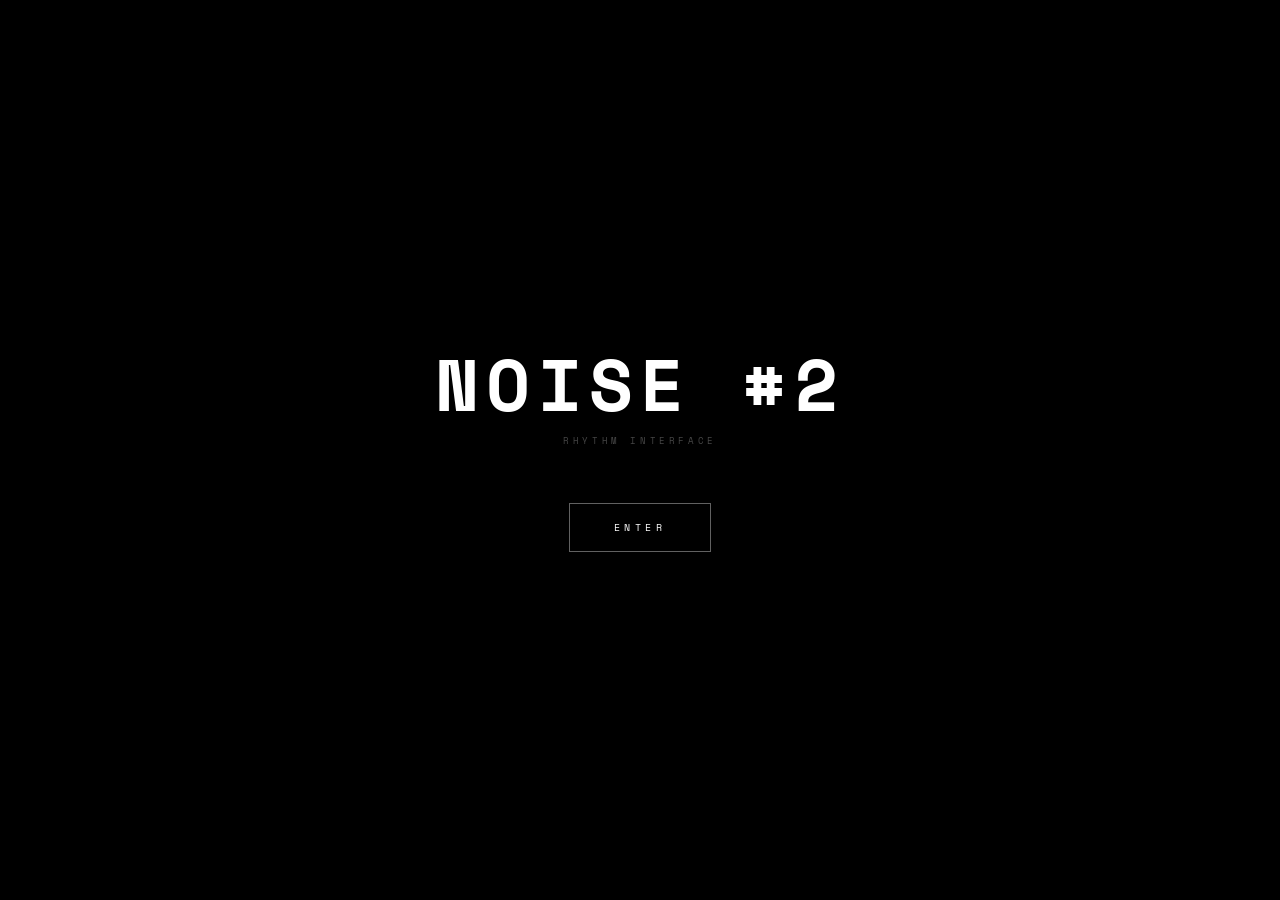
==== index.html @ 827c6259 "First commint" ====
<!DOCTYPE html>
<html lang="en">
<head>
<meta charset="UTF-8" />
<meta name="viewport" content="width=device-width, initial-scale=1.0, user-scalable=no, viewport-fit=cover" />
<meta name="apple-mobile-web-app-capable" content="yes" />
<meta name="apple-mobile-web-app-status-bar-style" content="black-translucent" />
<meta name="theme-color" content="#000000" />
<title>NOISE #1</title>
<link rel="icon" type="image/x-icon" href="favicon.ico" />
<link rel="preconnect" href="https://fonts.googleapis.com" />
<link rel="preconnect" href="https://fonts.gstatic.com" crossorigin />
<link href="https://fonts.googleapis.com/css2?family=Space+Mono:wght@400;700&display=swap" rel="stylesheet" />
<link rel="stylesheet" href="style/style.css" />
</head>
<body>
<div id="game">

  <!-- Entry overlay ─────────────────────── -->
  <div id="enter-overlay">
    <div id="enter-title-block">
      <div id="enter-title">NOISE #2</div>
      <div id="enter-sub">rhythm interface</div>
    </div>
    <button id="enter-button">ENTER</button>
  </div>

  <!-- Transport ─────────────────────────── -->
  <div id="transport">
    <span id="title">NOISE—1</span>
    <div class="transport-right">
    <a href="settings.html" id="settings-link">SETTINGS</a>
    <button id="play-btn">
      <span class="icon" id="play-icon">▶</span>
      <span id="play-label">PLAY</span>
    </button>
    </div>
  </div>

  <!-- Columns ───────────────────────────── -->
  <div class="column" id="col-0"></div>
  <div class="column" id="col-1"></div>
  <div class="column" id="col-2"></div>
  <div class="column" id="col-3"></div>

  <!-- Hit line ──────────────────────────── -->
  <div id="hit-line"></div>
  <div id="hit-line-mid"></div>

  <!-- Tap buttons ───────────────────────── -->
  <div id="controls">
    <div class="btn" data-col="0"><span class="btn-label">I</span></div>
    <div class="btn" data-col="1"><span class="btn-label">II</span></div>
    <div class="btn" data-col="2"><span class="btn-label">III</span></div>
    <div class="btn" data-col="3"><span class="btn-label">IV</span></div>
  </div>

</div>

<script src="https://cdn.cycling74.com/rnbo/1.4.2/rnbo.min.js"></script>
<script src="js/guardrails.js"></script>
<script src="js/db.js"></script>
<script src="js/app.js"></script>
</body>
</html>
---- style/style.css ----
/* ── Reset & base ─────────────────────────── */
*, *::before, *::after { box-sizing: border-box; margin: 0; padding: 0; }

:root {
  --mono: 'Space Mono', 'Courier New', monospace;
  --transport-h: 52px;
  --controls-h: 88px;
}

body {
  background: #000;
  overflow: hidden;
  font-family: var(--mono);
  -webkit-user-select: none;
  user-select: none;
  touch-action: none;
  /* prevent iOS overscroll bounce */
  position: fixed;
  width: 100%;
  height: 100%;
}

/* ── Game container ───────────────────────── */
#game {
  position: fixed;
  inset: 0;
}

/* ── Transport bar ────────────────────────── */
#transport {
  position: absolute;
  top: 0; left: 0;
  width: 100%;
  height: var(--transport-h);
  display: flex;
  align-items: center;
  justify-content: space-between;
  padding: 0 18px 0 20px;
  z-index: 20;
  background: #000;
  border-bottom: 1px solid #151515;
}

#title {
  font-size: 10px;
  letter-spacing: 0.28em;
  color: rgba(255,255,255,0.35);
  text-transform: uppercase;
}

#play-btn {
  display: flex;
  align-items: center;
  gap: 7px;
  background: transparent;
  border: 1px solid rgba(255,255,255,0.28);
  color: #fff;
  font-family: var(--mono);
  font-size: 9px;
  letter-spacing: 0.32em;
  text-transform: uppercase;
  height: 30px;
  padding: 0 14px;
  cursor: pointer;
  transition: background 0.12s, border-color 0.12s, color 0.12s;
  -webkit-tap-highlight-color: transparent;
  touch-action: manipulation;
}

#play-btn .icon { font-size: 7px; line-height: 1; }

.transport-right {
  display: flex;
  align-items: center;
  gap: 16px;
}

#settings-link {
  font-size: 8px;
  letter-spacing: 0.3em;
  color: rgba(255,255,255,0.25);
  text-decoration: none;
  text-transform: uppercase;
  -webkit-tap-highlight-color: transparent;
  touch-action: manipulation;
  transition: color 0.12s;
}
#settings-link:hover { color: rgba(255,255,255,0.65); }

#play-btn.playing {
  background: #fff;
  border-color: #fff;
  color: #000;
}

/* ── Columns ──────────────────────────────── */
.column {
  position: absolute;
  width: 25%;
  overflow: hidden;
}

#col-0 { left: 0%;  border-right: 1px solid #111; }
#col-1 { left: 25%; border-right: 1px solid #111; }
#col-2 { left: 50%; border-right: 1px solid #111; }
#col-3 { left: 75%; border-right: 1px solid #111; }

/* ── Falling blocks ───────────────────────── */
.block {
  position: absolute;
  left: 48px; right: 48px;
  height: 52px;
  background: #fff;
}

@keyframes hit-flash {
  0%   { opacity: 1; transform: scaleY(1);    box-shadow: none; }
  35%  { opacity: 1; transform: scaleY(1.08); box-shadow: 0 0 28px rgba(255,255,255,0.85); }
  100% { opacity: 0; transform: scaleY(0.65); box-shadow: none; }
}

.block.hit {
  animation: hit-flash 0.2s ease-out forwards;
  pointer-events: none;
}

/* ── Hit line ─────────────────────────────── */
#hit-line {
  position: absolute;
  left: 0; width: 100%;
  height: 1px;
  background: rgba(255,255,255,0.5);
  z-index: 5;
  pointer-events: none;
}

/* small cross-hairs at column edges */
#hit-line::before,
#hit-line::after {
  content: '';
  position: absolute;
  top: -5px;
  width: 1px;
  height: 11px;
  background: rgba(255,255,255,0.45);
}
#hit-line::before { left: 25%; }
#hit-line::after  { left: 75%; }

/* extra tick at 50% */
#hit-line-mid {
  position: absolute;
  top: -5px; left: 50%;
  width: 1px; height: 11px;
  background: rgba(255,255,255,0.45);
  z-index: 5;
  pointer-events: none;
}

/* ── Control buttons ──────────────────────── */
#controls {
  position: absolute;
  bottom: 0; left: 0;
  width: 100%;
  display: flex;
  z-index: 10;
  border-top: 1px solid #151515;
  /* iOS home-bar clearance */
  padding-bottom: env(safe-area-inset-bottom, 0px);
}

.btn {
  flex: 1;
  height: 100%;
  display: flex;
  align-items: center;
  justify-content: center;
  background: #000;
  border-right: 1px solid #111;
  cursor: pointer;
  -webkit-tap-highlight-color: transparent;
  touch-action: manipulation;
  transition: background 0.04s;
  min-height: var(--controls-h);
}

.btn:last-child { border-right: none; }

.btn-label {
  font-size: 9px;
  letter-spacing: 0.25em;
  color: rgba(255,255,255,0.18);
  transition: color 0.05s;
  pointer-events: none;
}

.btn.active { background: rgba(255,255,255,0.07); }
.btn.active .btn-label { color: rgba(255,255,255,0.7); }

/* ── Enter / loading overlay ──────────────── */
#enter-overlay {
  position: absolute;
  inset: 0;
  background: #000;
  display: flex;
  flex-direction: column;
  align-items: center;
  justify-content: center;
  gap: 56px;
  z-index: 100;
}

#enter-title-block { text-align: center; }

#enter-title {
  font-size: clamp(2.4rem, 12vw, 4.5rem);
  font-weight: 700;
  letter-spacing: 0.1em;
  color: #fff;
  text-transform: uppercase;
  line-height: 1;
}

#enter-sub {
  margin-top: 14px;
  font-size: 9px;
  letter-spacing: 0.4em;
  color: rgba(255,255,255,0.28);
  text-transform: uppercase;
}

#enter-button {
  font-family: var(--mono);
  font-size: 10px;
  letter-spacing: 0.45em;
  text-transform: uppercase;
  padding: 16px 44px;
  border: 1px solid rgba(255,255,255,0.38);
  background: transparent;
  color: #fff;
  cursor: pointer;
  touch-action: manipulation;
  -webkit-tap-highlight-color: transparent;
  transition: background 0.14s, border-color 0.14s, color 0.14s;
}

#enter-button:active {
  background: #fff;
  border-color: #fff;
  color: #000;
}
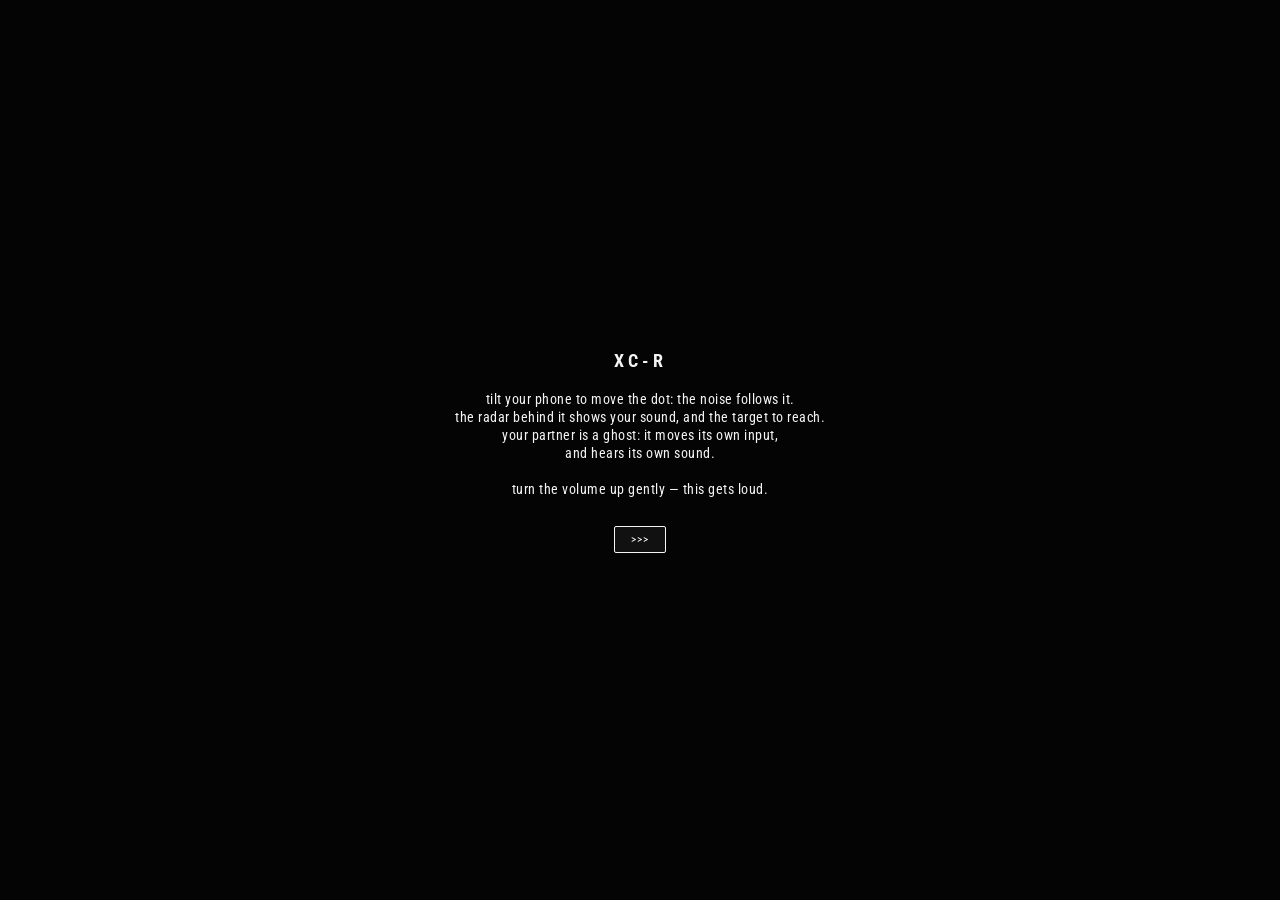
==== commit e04c0b4a: "Serve XC-R static at the root, move NOISE #2 into NOISE-2/ XC-R becomes the GitHub Pages site at the" ====
--- a/index.html
+++ b/index.html
@@ -1,65 +1,17 @@
 <!DOCTYPE html>
 <html lang="en">
 <head>
-<meta charset="UTF-8" />
-<meta name="viewport" content="width=device-width, initial-scale=1.0, user-scalable=no, viewport-fit=cover" />
-<meta name="apple-mobile-web-app-capable" content="yes" />
-<meta name="apple-mobile-web-app-status-bar-style" content="black-translucent" />
-<meta name="theme-color" content="#000000" />
-<title>NOISE #1</title>
-<link rel="icon" type="image/x-icon" href="favicon.ico" />
-<link rel="preconnect" href="https://fonts.googleapis.com" />
-<link rel="preconnect" href="https://fonts.gstatic.com" crossorigin />
-<link href="https://fonts.googleapis.com/css2?family=Space+Mono:wght@400;700&display=swap" rel="stylesheet" />
-<link rel="stylesheet" href="style/style.css" />
+  <meta charset="utf-8">
+  <meta name="viewport" content="width=device-width, initial-scale=1, viewport-fit=cover">
+  <meta name="theme-color" content="#000000">
+  <meta name="description" content="XC-R static — the XC-R player as a static test space, with a ghost partner.">
+  <link rel="stylesheet" href="style/app.css">
+  <link rel="icon" type="image/x-icon" href="favicon.ico">
+  <title>XC-R — static</title>
 </head>
 <body>
-<div id="game">
-
-  <!-- Entry overlay ─────────────────────── -->
-  <div id="enter-overlay">
-    <div id="enter-title-block">
-      <div id="enter-title">NOISE #2</div>
-      <div id="enter-sub">rhythm interface</div>
-    </div>
-    <button id="enter-button">ENTER</button>
-  </div>
-
-  <!-- Transport ─────────────────────────── -->
-  <div id="transport">
-    <span id="title">NOISE—1</span>
-    <div class="transport-right">
-    <a href="settings.html" id="settings-link">SETTINGS</a>
-    <button id="play-btn">
-      <span class="icon" id="play-icon">▶</span>
-      <span id="play-label">PLAY</span>
-    </button>
-    </div>
-  </div>
-
-  <!-- Columns ───────────────────────────── -->
-  <div class="column" id="col-0"></div>
-  <div class="column" id="col-1"></div>
-  <div class="column" id="col-2"></div>
-  <div class="column" id="col-3"></div>
-
-  <!-- Hit line ──────────────────────────── -->
-  <div id="hit-line"></div>
-  <div id="hit-line-mid"></div>
-
-  <!-- Tap buttons ───────────────────────── -->
-  <div id="controls">
-    <div class="btn" data-col="0"><span class="btn-label">I</span></div>
-    <div class="btn" data-col="1"><span class="btn-label">II</span></div>
-    <div class="btn" data-col="2"><span class="btn-label">III</span></div>
-    <div class="btn" data-col="3"><span class="btn-label">IV</span></div>
-  </div>
-
-</div>
-
-<script src="https://cdn.cycling74.com/rnbo/1.4.2/rnbo.min.js"></script>
-<script src="js/guardrails.js"></script>
-<script src="js/db.js"></script>
-<script src="js/app.js"></script>
+  <div id="app"></div>
+  <noscript>XC-R needs JavaScript and the Web Audio API.</noscript>
+  <script type="module" src="js/app.js"></script>
 </body>
 </html>
--- a/style/app.css
+++ b/style/app.css
@@ -0,0 +1,429 @@
+@font-face {
+  font-family: "Roboto Condensed";
+  src: url("../assets/fonts/RobotoCondensed-Regular.woff2") format("woff2");
+  font-weight: 400;
+  font-style: normal;
+  font-display: swap;
+}
+@font-face {
+  font-family: "Roboto Condensed";
+  src: url("../assets/fonts/RobotoCondensed-Bold.woff2") format("woff2");
+  font-weight: 700;
+  font-style: normal;
+  font-display: swap;
+}
+:root {
+  --sw-font-color: #f4f4f4;
+  --sw-accent-color: #f4f4f4;
+  --sw-font-family: 'Roboto Condensed', "Helvetica Neue", Arial, sans-serif;
+  --sw-line-height: 1.6;
+  --sw-letter-spacing: 0.5px;
+  --sw-font-size: 11px;
+}
+
+* {
+  box-sizing: border-box;
+}
+
+html,
+body {
+  width: 100%;
+  height: 100%;
+  min-height: 100vh;
+  margin: 0;
+  padding: 0;
+  overflow: hidden;
+  color: var(--sw-font-color);
+  font-family: var(--sw-font-family);
+  font-size: var(--sw-font-size);
+  letter-spacing: var(--sw-letter-spacing);
+  line-height: var(--sw-line-height);
+}
+
+body {
+  min-height: 100dvh;
+  background: #000;
+  -webkit-tap-highlight-color: transparent;
+  user-select: none;
+  -webkit-user-select: none;
+}
+
+button {
+  font-family: inherit;
+}
+
+canvas {
+  display: block;
+}
+
+#enter-overlay {
+  position: fixed;
+  inset: 0;
+  z-index: 9999;
+  display: flex;
+  align-items: center;
+  justify-content: center;
+  padding: 24px;
+  background: rgba(5, 5, 5, 0.9);
+  backdrop-filter: blur(6px);
+}
+
+#enter-content {
+  display: flex;
+  flex-direction: column;
+  align-items: center;
+  max-width: 420px;
+  text-align: center;
+}
+
+#enter-title {
+  margin-bottom: 14px;
+  font-size: 18px;
+  font-weight: 700;
+  letter-spacing: 4px;
+}
+
+#enter-text {
+  margin-bottom: 14px;
+  font-size: 14px;
+  line-height: 18px;
+  white-space: pre-wrap;
+  color: #f4f4f4;
+}
+
+.enter-note {
+  margin-bottom: 8px;
+  font-size: 11px;
+  color: rgba(255, 255, 255, 0.55);
+}
+
+.enter-error {
+  margin-bottom: 8px;
+  font-size: 12px;
+  color: #ff296b;
+}
+
+#enter-button {
+  display: flex;
+  align-items: center;
+  justify-content: center;
+  margin-top: 14px;
+  padding: 6px 16px;
+  border: 1px solid var(--sw-accent-color);
+  border-radius: 2px;
+  background: rgba(255, 255, 255, 0.0509803922);
+  color: #fffcfc;
+  font-size: 11px;
+  letter-spacing: 1px;
+  text-transform: lowercase;
+  cursor: pointer;
+  transition: background-color 0.15s ease, color 0.15s ease, transform 0.1s ease;
+}
+
+#enter-button:hover {
+  background: #f4f4f4;
+  color: #000;
+}
+
+#enter-button:active {
+  transform: translateY(1px);
+}
+
+#enter-button:disabled {
+  opacity: 0.6;
+  cursor: wait;
+}
+
+#gameover-overlay {
+  position: fixed;
+  inset: 0;
+  z-index: 10000;
+  display: none;
+  flex-direction: column;
+  align-items: center;
+  justify-content: center;
+  gap: 14px;
+  background: rgba(0, 0, 0, 0.8);
+  backdrop-filter: blur(6px);
+  color: #fff;
+  font-size: 22px;
+  letter-spacing: 4px;
+  text-align: center;
+  cursor: pointer;
+}
+
+#gameover-detail {
+  font-size: 15px;
+  letter-spacing: 2px;
+  white-space: pre-line;
+}
+
+#gameover-detail:empty {
+  display: none;
+}
+
+.gameover-hint {
+  margin-top: 8px;
+  font-size: 11px;
+  letter-spacing: 2px;
+  color: rgba(255, 255, 255, 0.55);
+}
+
+#app-root.cloud-app {
+  position: fixed;
+  inset: 0;
+  width: 100vw;
+  width: 100dvw;
+  height: 100vh;
+  height: 100dvh;
+  height: var(--app-vh, 100dvh);
+  margin: 0;
+  padding: 0;
+  overflow: hidden;
+  background: #000000;
+}
+
+.player-points-hud {
+  position: absolute;
+  top: calc(14px + env(safe-area-inset-top, 0px));
+  left: 14px;
+  z-index: 6;
+  display: none;
+  align-items: baseline;
+  gap: 8px;
+  padding: 6px 10px;
+  color: #ffffff;
+  pointer-events: none;
+}
+
+.player-points-hud-other {
+  left: auto;
+  right: 14px;
+}
+
+/* What the players see of the points depends on the goal structure:
+   comp -> both individual scores, coop -> the team score, free -> nothing.
+   Training mode shows no score in any cell: only the radar. */
+#app-root.cloud-app.goal-comp:not(.is-training-mode) .player-points-hud-my,
+#app-root.cloud-app.goal-comp:not(.is-training-mode) .player-points-hud-other,
+#app-root.cloud-app.goal-coop:not(.is-training-mode) .player-points-hud-team,
+#app-root.cloud-app.has-target .player-points-hud-target {
+  display: inline-flex;
+}
+
+/* Position in the score, in grey above the test buttons: it must not
+   compete with the dot */
+.player-points-hud-target {
+  top: auto;
+  bottom: calc(66px + env(safe-area-inset-bottom, 0px));
+  left: 50%;
+  transform: translateX(-50%);
+  color: rgba(255, 255, 255, 0.45);
+}
+
+.player-points-label {
+  font-size: 11px;
+  letter-spacing: 0.08em;
+  text-transform: uppercase;
+  opacity: 0.85;
+}
+
+.player-points-value {
+  font-size: 16px;
+  font-weight: 700;
+  line-height: 1;
+  font-variant-numeric: tabular-nums;
+}
+
+#radar-canvas {
+  position: absolute;
+  inset: 0;
+  width: 100%;
+  height: 100%;
+  z-index: 2;
+  pointer-events: none;
+}
+
+.calibration-status {
+  position: absolute;
+  left: 0;
+  right: 0;
+  bottom: calc(66px + env(safe-area-inset-bottom, 0px));
+  z-index: 6;
+  text-align: center;
+  color: rgba(255, 255, 255, 0.7);
+  letter-spacing: 0.08em;
+  text-transform: uppercase;
+  pointer-events: none;
+}
+
+#motion-scene {
+  position: absolute;
+  inset: 0;
+  width: 100%;
+  height: 100%;
+  z-index: 4;
+  touch-action: none;
+}
+
+#motion-scene.is-pointer-drag-enabled {
+  cursor: crosshair;
+}
+
+#motion-dot {
+  position: absolute;
+  left: 50%;
+  top: 50%;
+  z-index: 3;
+  width: 18px;
+  height: 18px;
+  border-radius: 50%;
+  background: #ffffff;
+  transform: translate(-50%, -50%);
+  touch-action: none;
+  pointer-events: none;
+}
+
+/* The presets of the preset space, as small points on the pad */
+.preset-point {
+  position: absolute;
+  z-index: 1;
+  width: 4px;
+  height: 4px;
+  border-radius: 50%;
+  background: rgba(255, 255, 255, 0.45);
+  transform: translate(-50%, -50%);
+  pointer-events: none;
+}
+
+/* The ghost partner (hidden by default). With its own dot (`own` control) it
+   is a dashed dot; with a shared dot it is a faint ring at the ghost's own
+   input, the way the display shows each player's input. */
+#ghost-dot {
+  position: absolute;
+  left: 50%;
+  top: 50%;
+  z-index: 2;
+  width: 18px;
+  height: 18px;
+  border: 2px dashed rgba(255, 255, 255, 0.6);
+  border-radius: 50%;
+  background: rgba(255, 255, 255, 0.08);
+  transform: translate(-50%, -50%);
+  opacity: 0;
+  transition: opacity 160ms ease, width 120ms ease, height 120ms ease, border-color 120ms ease;
+  pointer-events: none;
+}
+
+#ghost-dot.is-visible {
+  opacity: 0.85;
+}
+
+#ghost-dot.is-input-ring {
+  width: 12px;
+  height: 12px;
+  border: 1px solid rgba(255, 255, 255, 0.45);
+  background: transparent;
+}
+
+#ghost-dot.is-matched {
+  border-style: solid;
+  border-color: #ffffff;
+}
+
+/* Only drawn with a shared dot: my own input, as a ring too */
+#my-input-ring {
+  position: absolute;
+  left: 50%;
+  top: 50%;
+  z-index: 2;
+  width: 12px;
+  height: 12px;
+  border: 1px solid rgba(255, 255, 255, 0.45);
+  border-radius: 50%;
+  transform: translate(-50%, -50%);
+  opacity: 0;
+  pointer-events: none;
+}
+
+#my-input-ring.is-visible {
+  opacity: 0.6;
+}
+
+.motion-debug-view {
+  position: fixed;
+  top: calc(52px + env(safe-area-inset-top, 0px));
+  left: 12px;
+  z-index: 5;
+  margin: 0;
+  padding: 6px 8px;
+  background: rgba(0, 0, 0, 0.4);
+  color: rgba(255, 255, 255, 0.8);
+  font-size: 10px;
+  line-height: 1.4;
+  pointer-events: none;
+}
+
+.scene-controls {
+  position: absolute;
+  left: 50%;
+  bottom: calc(14px + env(safe-area-inset-bottom, 0px));
+  z-index: 10001;
+  display: flex;
+  gap: 5px;
+  max-width: calc(100vw - 16px);
+  transform: translateX(-50%);
+}
+
+.scene-btn {
+  flex: 0 0 auto;
+  width: 44px;
+  height: 44px;
+  padding: 2px;
+  border: 1px solid rgba(255, 255, 255, 0.35);
+  border-radius: 2px;
+  background: rgba(20, 20, 24, 0.55);
+  color: rgba(255, 255, 255, 0.85);
+  font-size: 9px;
+  letter-spacing: 0.5px;
+  text-transform: uppercase;
+  cursor: pointer;
+  transition: background-color 120ms ease, border-color 120ms ease, color 120ms ease;
+}
+
+.scene-btn:hover {
+  background: rgba(40, 40, 46, 0.7);
+}
+
+.scene-btn:active {
+  transform: translateY(1px);
+}
+
+.scene-btn:focus-visible {
+  outline: 1px solid #fff;
+  outline-offset: 2px;
+}
+
+.scene-btn.active {
+  border-color: #fff;
+  background: rgba(6, 6, 7, 0.85);
+  color: #fff;
+  box-shadow: 0 0 0 1px rgba(255, 255, 255, 0.35);
+}
+
+.scene-btn-sep {
+  width: 1px;
+  margin: 6px 1px;
+  background: rgba(255, 255, 255, 0.2);
+}
+
+@media (max-width: 400px) {
+  .scene-controls {
+    gap: 3px;
+  }
+  .scene-btn {
+    width: 40px;
+    height: 40px;
+    font-size: 8px;
+  }
+}
